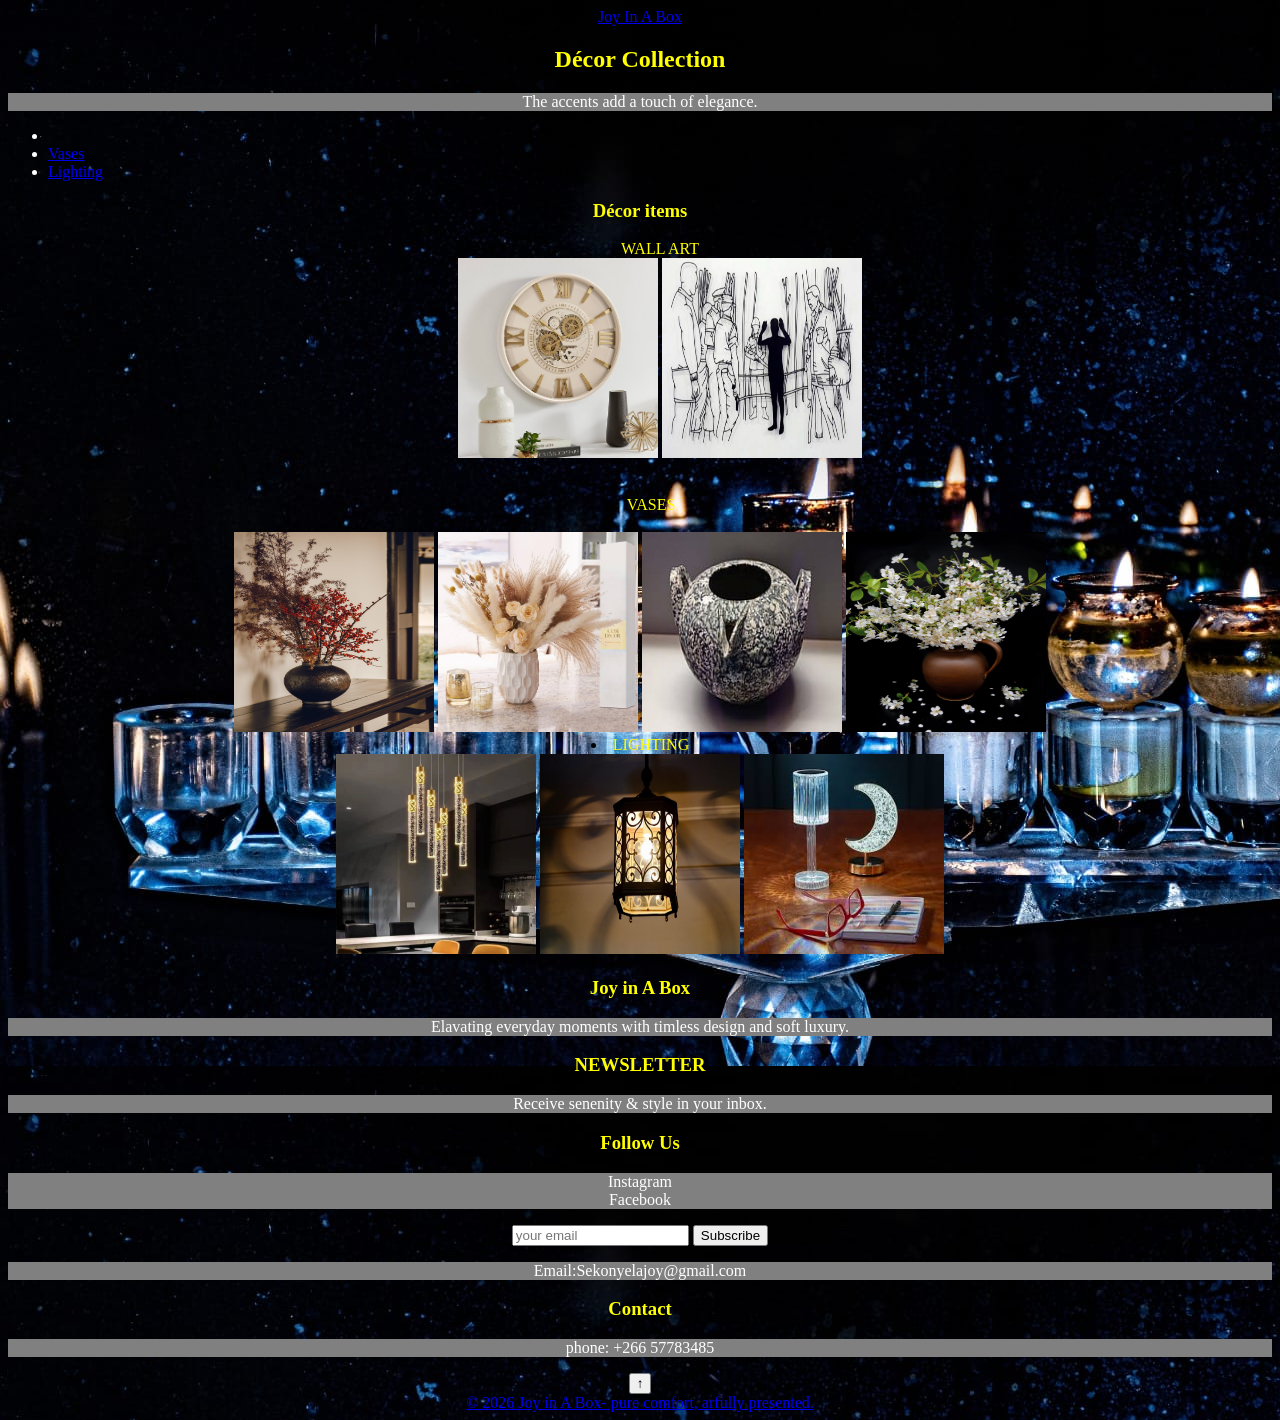
==== decor.html @ b5207173 "Add files via upload" ====
<!DOCTYPE html>
<html>
<head>
    <title>Décor</title>
    <link rel="stylesheet" href="sekonyela.css">
</head>
<style>
body{background-image:url("9.jpg");
}
</style>

<nav>
    <div span="logo"><a href="index.html">Joy In A Box</a></div>
</nav>
<div span="container">
    <h2>Décor Collection</h2>
    <p> The accents add a touch of elegance.</p>
    <nav>
     <ul>
        <li><a href="decor.html"><styleWall Art</a></li>
        <li><a href="decor.html">Vases</a></li>
        <li><a href="decor.html">Lighting</a></li>
</ul>
 </nav>

<h3>Décor items</h3>
<ol>
<li<span style="color:yellow">WALL ART</span></li>
<br>
        <img src="3.jpg" width="200" height="200">
        <img src="25.jpg" width="200" height="200">
         
        
</ol>
<br>
        

<li ><span style="color:yellow">VASES</span></li>
<br> 
         <img src="6.jpg" width="200" height="200">
        
        <img src="8.jpg" width="200" height="200">
        
        <img src="22.jpg" width="200" height="200">
       
        <img src="13.jpg" width="200" height="200">
    
               
        


<li><span style="color:yellow">LIGHTING</span</li> <br>
        <img src="1.jpg" width="200" height="200">
        <img src="16.jpg" width="200" height="200">
        <img src="23.jpg" width="200" height="200">
    
</span></ol>
</div>

<footer>
    <div>
             <h3>Joy in A Box</h3>
             <p>Elavating everyday moments with timless design and soft luxury.</p>
             <h3>NEWSLETTER</h3>
            <p>Receive senenity & style in your inbox.</p>
     </div>
          
            <h3>Follow Us</h3>
            <p>Instagram<br>
               Facebook</p>
   

        <div>
             <input type="email" placeholder="your email" required>
             <button type="submit">Subscribe</button>
             <p>Email:Sekonyelajoy@gmail.com</p>
        </div>
        <h3>Contact</h3>
        <p>phone: +266 57783485</p>
    
</footer>

<button onclick="window.scroll(0,0)"span"top-btn">↑</button>
<div>
<a href="#" span="whatsapp-btn"</a>
</div>
&copy 2026 Joy in A Box- pure comfort, arfully presented.


</body>
</html>
---- sekonyela.css ----
body{
background-color:lightgold;
text-align:center;
}

h1{
color:gold;
text-align:center;
font-size:20px;
}

p{

font-family:verdana;
font-size:20x;
color:white;
text-align:center;
background-color:grey;
}

ul{
color:white;
font-size:30x;
text-align:left;
}

h3,h2{
color:yellow;
font-family:italic;
text-align:bold;
text-align:center;

}
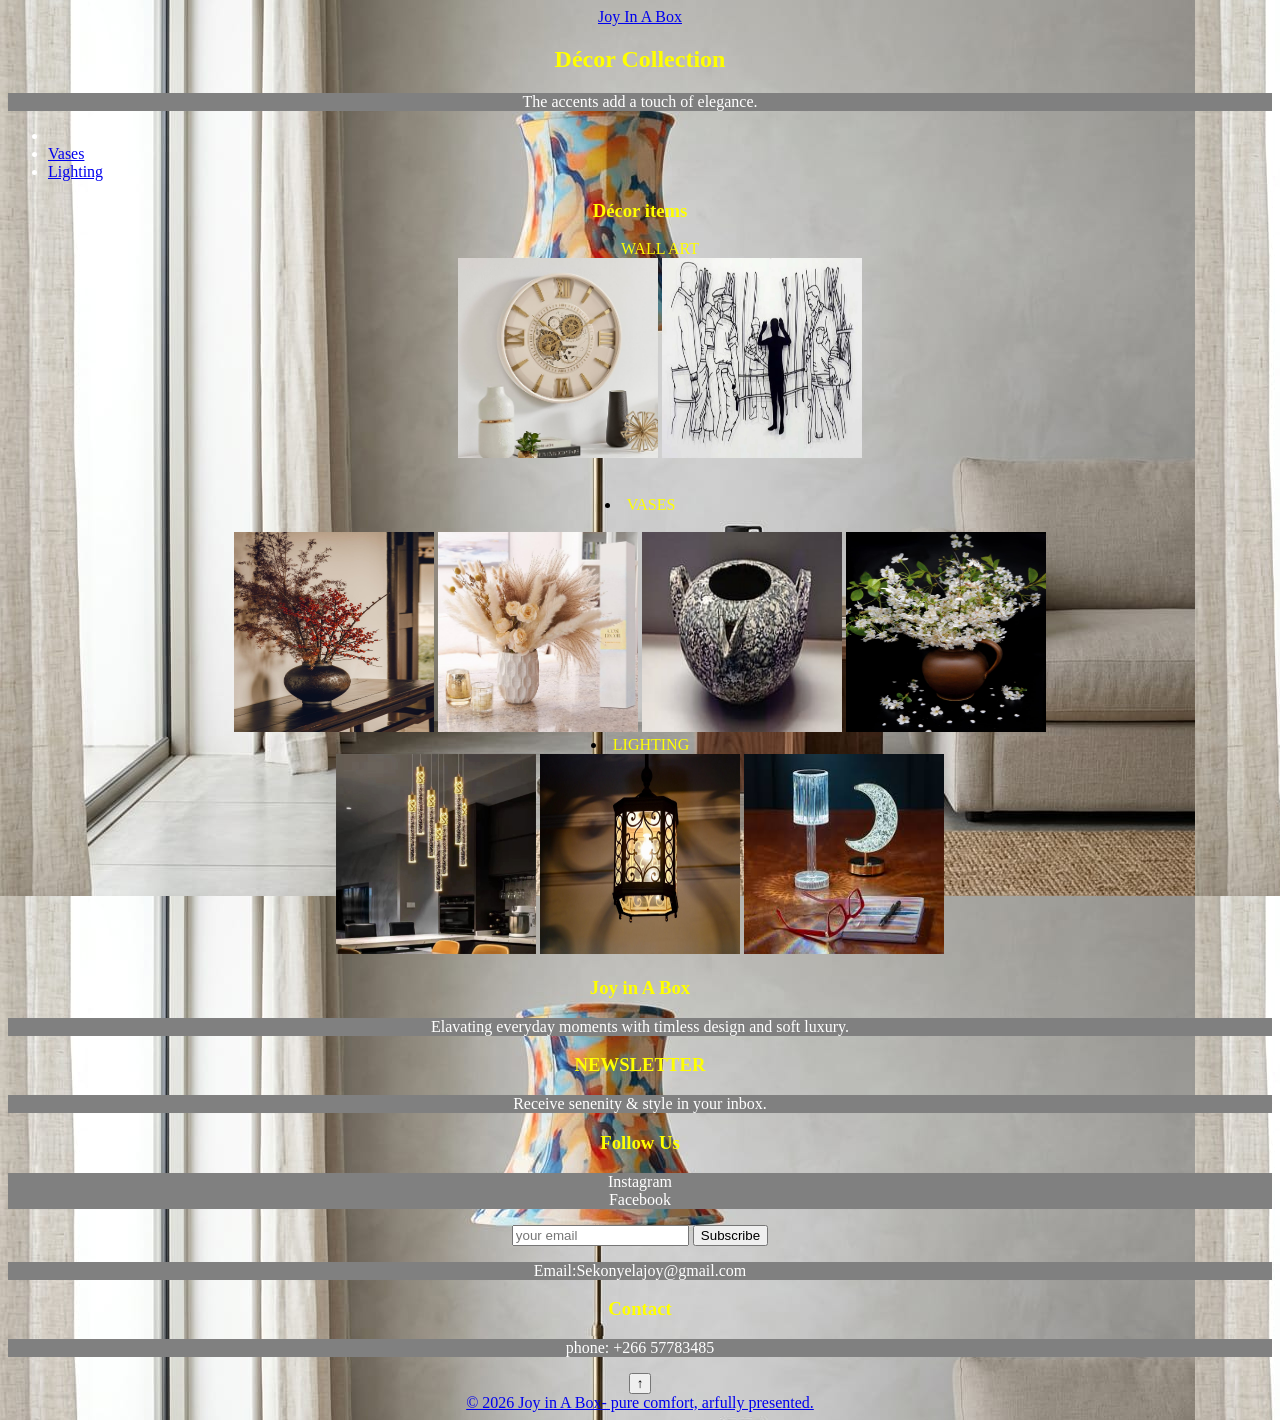
==== commit ac0aa40e: "Update decor.html" ====
--- a/decor.html
+++ b/decor.html
@@ -5,7 +5,7 @@
     <link rel="stylesheet" href="sekonyela.css">
 </head>
 <style>
-body{background-image:url("9.jpg");
+body{background-image:url("2.jpeg");
 }
 </style>
 
